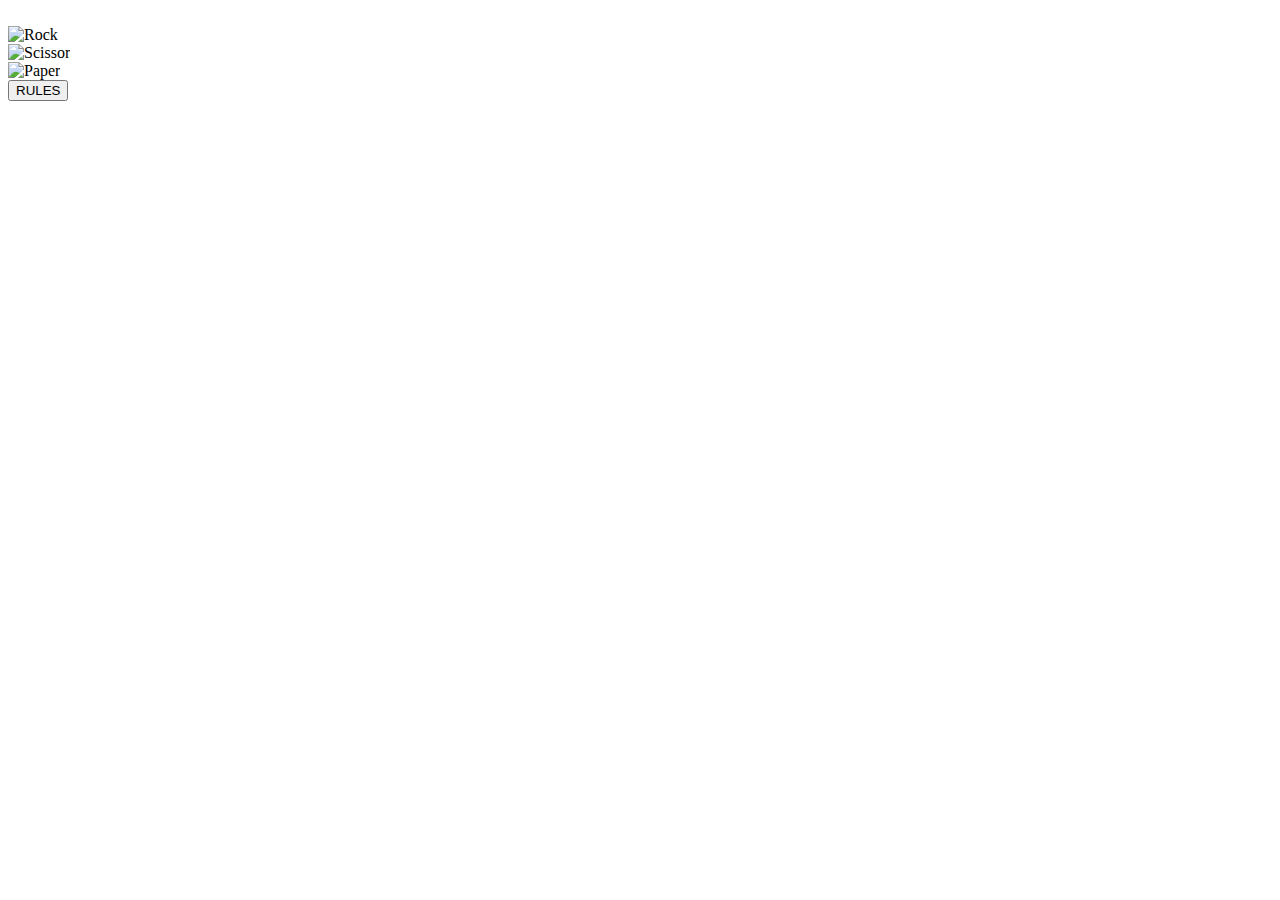
==== index.html @ 81bc86a7 "Add files via upload" ====
<!DOCTYPE html>
<html lang="en">
<head>
    <meta charset="UTF-8">
    <meta name="viewport" content="width=device-width, initial-scale=1.0">
    <link rel="stylesheet" href="CSS/comman.css">
    <title>Rock Paper Scissor</title>
</head>
<body>
    <div id="template-container"></div>
    <div id="root">
       
        
      
        <img src="Pictures/Line 1.png" alt="" id="line1">
        <img src="Pictures/Line 2.png" alt="" id="line2">
        <img src="Pictures/Line 3.png" alt="" id="line3">
        <div id="rockSec"  onclick="game('rock')">
            <img src="Pictures/icons8-fist-67 1.png" alt="Rock"  id="rockImg" ></div>
        
        <div id="sessiorSec" onclick="game('scissor')">
        <img src="Pictures/sessior.png" alt="Scissor"  id="sessiorImg"></div>

        <div id="paperSec" onclick="game('paper')">
            <img src="Pictures/icons8-hand-64 1.png" alt="Paper"  id="paperImg" ></div>
    </div>
    <div id="rule-container">
        
    </div>
    <button id="rulesBtn" onclick="openRule()">RULES</button>

    <script src="script/script.js">
        
    </script>
</body>
</html>
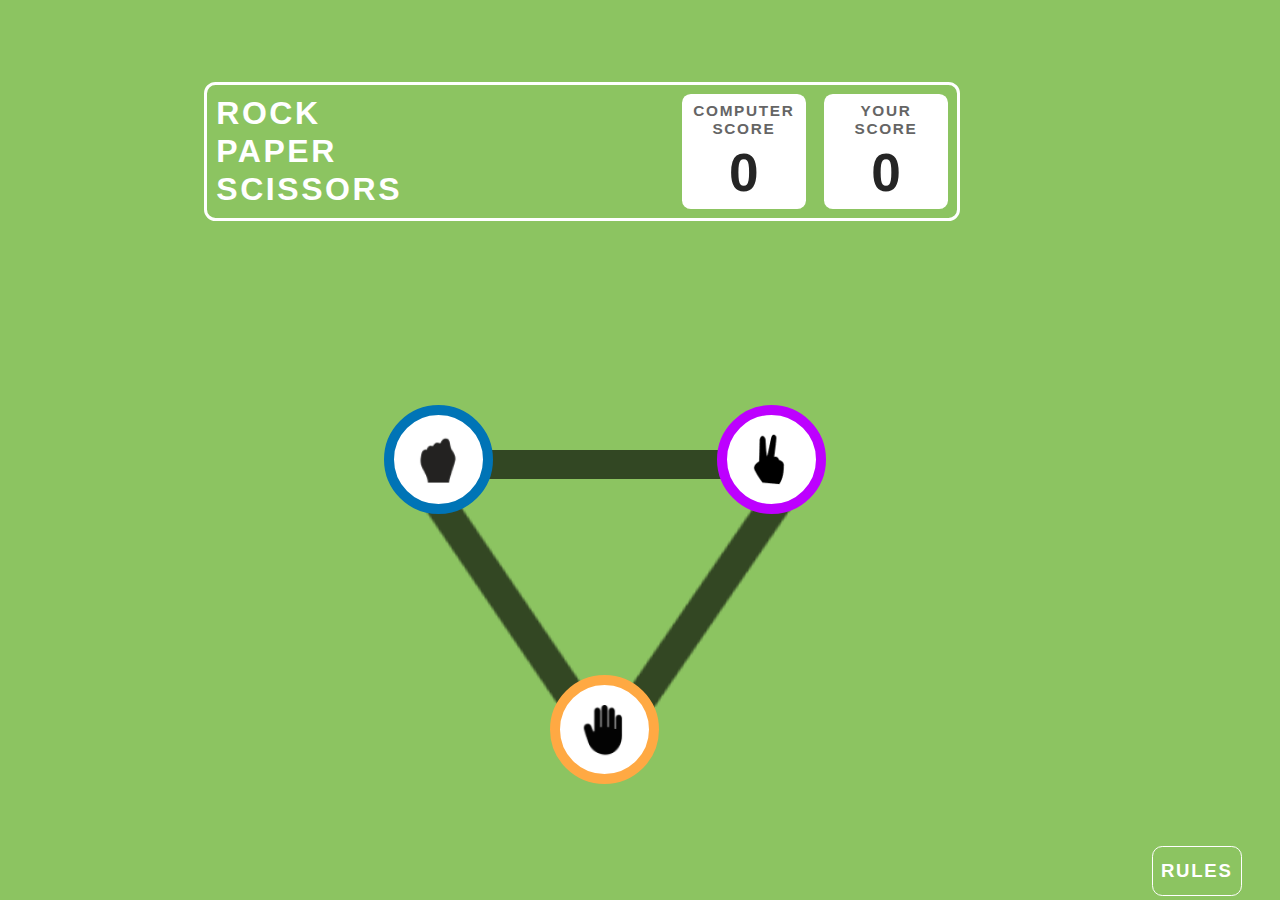
==== commit 89bdb8a2: "Update index.html" ====
--- a/index.html
+++ b/index.html
@@ -24,6 +24,11 @@
         <div id="paperSec" onclick="game('paper')">
             <img src="Pictures/icons8-hand-64 1.png" alt="Paper"  id="paperImg" ></div>
     </div>
+
+<div id="loading-screen">
+        <div class="loader"></div>
+      </div
+    
     <div id="rule-container">
         
     </div>
--- a/CSS/comman.css
+++ b/CSS/comman.css
@@ -0,0 +1,383 @@
+* {
+    margin: 0;
+    padding: 0;
+    box-sizing: border-box;
+}
+
+body {
+    min-height: 100vh;
+    min-width:  100vw;
+    background-color: #8CC461;
+    font-family: 'Roboto', sans-serif;
+}
+
+ #gameRule{
+    position: absolute;
+    max-width: 90%;
+    top: 31%;
+    left: 73%;
+   
+}
+
+#ruleBox{
+   
+   max-width:  21vw;
+    padding-left: 2vw;
+    padding-right: 0.7vw;
+    list-style-type: square;
+    
+    background-color: #004429;
+    border-radius: 0.9vw;
+    border: 0.5vw solid #FFFFFF;
+}
+
+#ruleBox li{
+    color: #FFFFFF;
+    margin-bottom: 0.8vw;
+    font-size: 1.2vw;
+    font-weight: 400;
+    line-height: 1.2vw;
+}
+#ruleBox h3{
+    padding: 1vw;
+    text-align: center;
+    font-weight: 500;
+    font-size: 1.9vw;
+    line-height: 2vw;
+    color: #FFFFFF;
+}
+
+#ruleBox li::marker{
+    color: #FFD600;
+    
+}
+#closeRules{
+    font-family: 'Dangrek',sans-serif;
+    width: 4vw;
+    height: 4vw;
+    position: relative;
+    left: 19vw;
+    top: 4vh;
+    font-weight: 400;
+    border-radius: 10vw;
+    color: #FFFFFF;
+    font-size: 2vw;
+    background-color: #FF0000;
+    border: 0.3vw solid #FFFFFF;
+    cursor: pointer;
+}
+
+#rule-container{
+    display: none;
+}
+
+#rulesBtn , #nextBtn{
+    
+    position: absolute;
+    top: 94vh;
+    left:90vw;
+    display: flex;
+    width:7vw;
+    border: 0.14vw solid #FFFFFF;
+    font-size: 1.45vw;
+    font-weight: 600;
+    letter-spacing: 0.14vw;
+    border-radius: 0.8vw;
+    height: 5.59vh;
+    color: #FFFFFF;
+    align-items: center;
+    justify-content: center;
+    
+    background-color: #8CC461;
+}
+#nextBtn{
+    text-decoration: none;
+   
+}
+
+#rockSec ,#paperSec , #sessiorSec {
+    position: absolute;
+    width: 8.5vw;
+    height: 8.5vw;
+    background-color: #FFFFFF;
+    align-items: center;
+    justify-content: center;
+    display: flex;
+    border-radius: 7vw;
+    cursor: pointer;
+    user-select: none;
+
+}
+
+#rockSec{
+    border: 0.8vw solid #0074B6;
+    top: 45vh;
+    left: 30vw;
+}
+
+#paperSec{
+    top: 75vh;
+    left: 43vw;
+    border: 0.8vw solid #FFA943;
+}
+
+#sessiorSec{
+    
+    top: 45vh;
+    left: 56vw;
+    border: 0.8vw solid #BD00FF;
+}
+
+#rockImg, #paperImg{
+    width: 5vw;
+
+}
+
+#sessiorImg{
+    width: 3vw;
+}
+
+#line1 {
+    position: absolute;
+    top: 50%;
+    left: 38%;
+    width: 20%;
+}
+
+#line2 {
+    position: absolute;
+    width: 10%;
+    height: 35%;
+    top: 50%;
+    left: 50%;
+    transform: rotate(15deg);
+}
+
+#line3 {
+    position: absolute;
+    width: 10%;
+    height: 35%;
+    top: 50%;
+    left: 35%;
+    transform: rotate(-15deg);
+}
+
+#userPiked{
+    position: absolute;
+    top: 45%;
+    left: 22%;
+    display: block;
+}
+#computerPiked{
+    position: absolute;
+    top:45%;
+    left: 64.5%;
+}
+
+#piked{
+    font-size: 1.32vw;
+    color: #FFFFFF;
+    line-height: 1.3vw;
+    letter-spacing: 0.1vw;
+    font-weight: 600;
+}
+
+
+#youPiked{
+   
+    position: absolute;
+    left:-7%;
+    top: 19%;
+}
+
+#pcPiked{
+    position: absolute;
+    left:8%;
+    top: 19%;
+}
+@media(display-mode:fullscreen){
+
+
+    #gameRule{
+    
+    
+    top: 40vh;
+    }    
+
+}
+
+
+.massage{
+    font-weight: 800;
+    position: absolute;
+    left:42%;
+    top:65%;
+    text-align: center;
+    color: #FFFFFF;
+    display: none
+}
+
+.massage h1{
+    font-size: 3.04vw;
+    line-height: 3.5vw;
+    letter-spacing: 0.12vw;
+}
+.massage h3{
+    font-size: 1.95vw;
+    line-height: 2vw;
+    letter-spacing: 0.12vw;
+}
+
+.massage a, #massageFinal a {
+    width: 13vw;
+    padding: 0.8vw;;
+    border-radius: 0.8vw;
+    text-decoration: none;
+    color: #6B6B6B;
+    background-color: #FFFFFF;
+    display: inline-block; 
+    font-weight: 600;
+    margin-top: 1vw; 
+    line-height: 1.5vw;
+    letter-spacing: 0.12vw;
+}
+
+#massageFinal{
+    font-weight: 600;
+    position: absolute;
+    left:35%;
+    top:55%;
+    text-align: center;
+    color: #FFFFFF;
+    display: none;
+}
+
+#massageFinal h1{
+    
+    font-size: 7vw;
+    line-height: 7vw;
+    letter-spacing: 0.2vw;
+}
+#massageFinal h3{
+    margin-top: 0.7vw;
+    font-size: 3vw;
+    letter-spacing: 0.2vw;
+}
+#massageFinal a{
+    margin-top: 3vw;
+}
+
+#vectoryTrophy{
+    position: absolute;
+    top: 24%;
+    left: 45%;
+    width: 11vw;
+    
+}
+
+#animation {
+    position: absolute;
+    top: 8%;
+    left: 34%;
+    width: 33vw;
+}
+
+#star1 , #star2,#star3,#star4,#star5,#star6,#star7,#star8 {
+    position: absolute;
+    animation: tickle 3s  ease-in-out;
+}
+
+@keyframes tickle {
+    0% {
+        transform: translate(0, 0);
+    }
+    25% {
+        transform: translate(3px, -3px) rotate(10deg);
+    }
+    50% {
+        transform: translate(-3px, 3px) rotate(-10deg);
+    }
+    75% {
+        transform: translate(5px, -5px) rotate(5deg);
+    }
+    100% {
+        transform: translate(0, 0);
+    }
+}
+
+
+#star1 {
+    animation-delay: 0.2s;
+}
+#star2 {
+    animation-delay: 0.4s;
+}
+#star2 {
+    animation-delay: 0.4s;
+}
+#star3 {
+    animation-delay: 0.4s;
+}
+#star4 {
+    animation-delay: 0.4s;
+}
+#star5 {
+    animation-delay: 0.4s;
+}
+#star6 {
+    animation-delay: 0.4s;
+}
+#star7 {
+    animation-delay: 0.4s;
+}
+#star8 {
+    animation-delay: 0.4s;
+}
+#star1{
+    position: absolute;
+    margin-top: 50%;
+    left: 25%;
+    width: 2vw;
+}
+#star2{
+    position: absolute;
+    margin-top: 25%;
+    
+    width: 6.5vw;
+}
+#star3{
+    position: absolute;
+    margin-top: 8%;
+    left: 13%;
+    width: 4.5vw;
+}
+#star4{
+    position: absolute;
+    
+    left: 25%;
+    width: 2.4vw;
+}
+#star5{
+    position: absolute;
+    margin-top: 5%;
+    left: 40%;
+    width: 2.4vw;
+}
+#star6{
+    position: absolute;
+    
+    left: 60%;
+    width: 7vw;
+}
+#star7{
+    position: absolute;
+    margin-top: 20%;
+    left: 85%;
+    width: 2.4vw;
+}
+#star8{
+    position: absolute;
+    margin-top: 30%;
+    left: 70%;
+    width: 8vw;
+}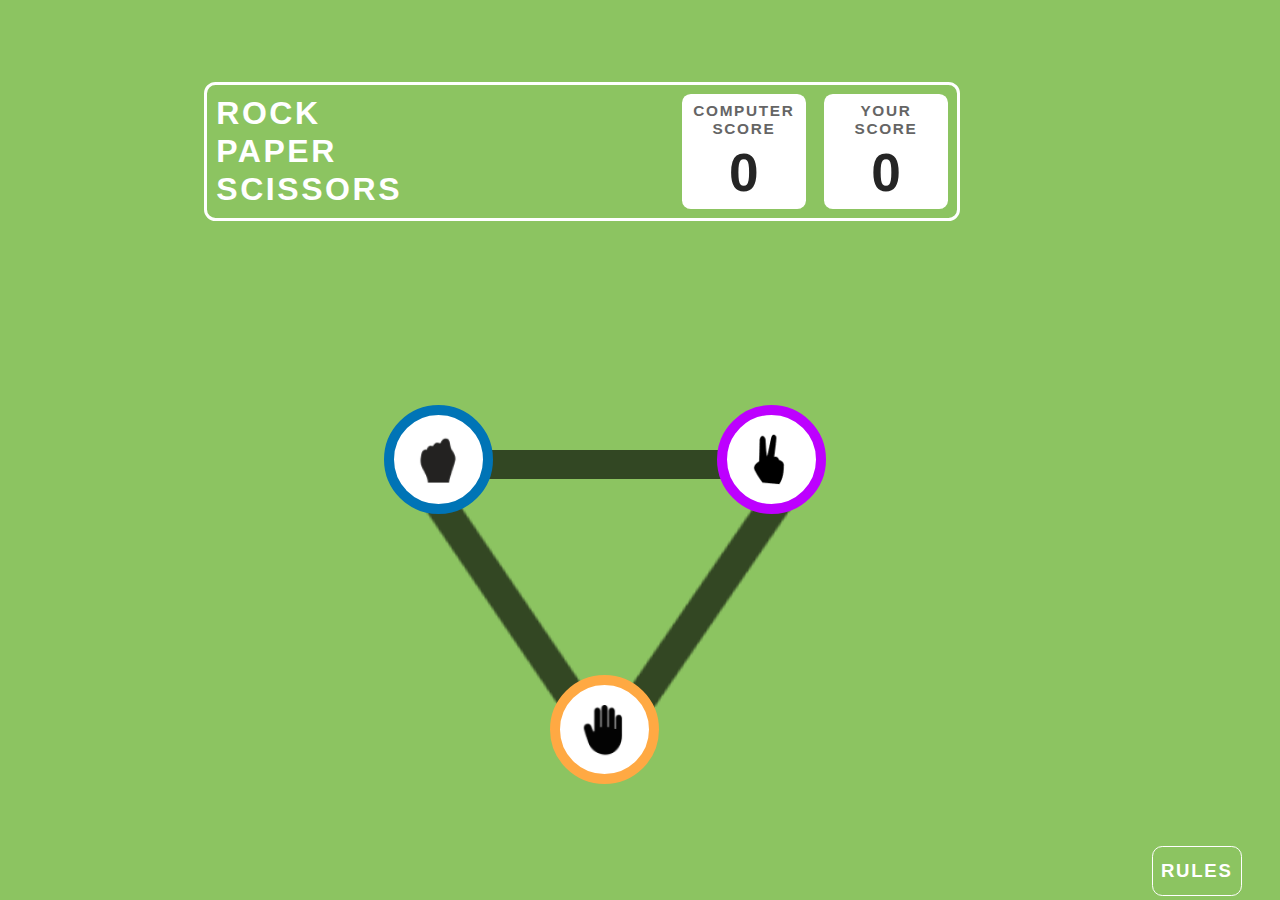
==== commit 04c9d6ee: "Update index.html" ====
--- a/index.html
+++ b/index.html
@@ -24,11 +24,10 @@
         <div id="paperSec" onclick="game('paper')">
             <img src="Pictures/icons8-hand-64 1.png" alt="Paper"  id="paperImg" ></div>
     </div>
-
-<div id="loading-screen">
+    <div id="loading-screen">
         <div class="loader"></div>
-      </div
-    
+      </div>
+      <div id="content"></div>
     <div id="rule-container">
         
     </div>
--- a/CSS/comman.css
+++ b/CSS/comman.css
@@ -380,4 +380,21 @@
     margin-top: 30%;
     left: 70%;
     width: 8vw;
-}+}
+
+
+#loading-screen {
+    position: fixed;
+    top: 0;
+    left: 0;
+    width: 100%;
+    height: 100%;
+    background-color:#8CC461;
+    z-index: 9999;
+  }
+
+  .loader {
+    
+    animation: spin 2s linear infinite;
+  }
+  
